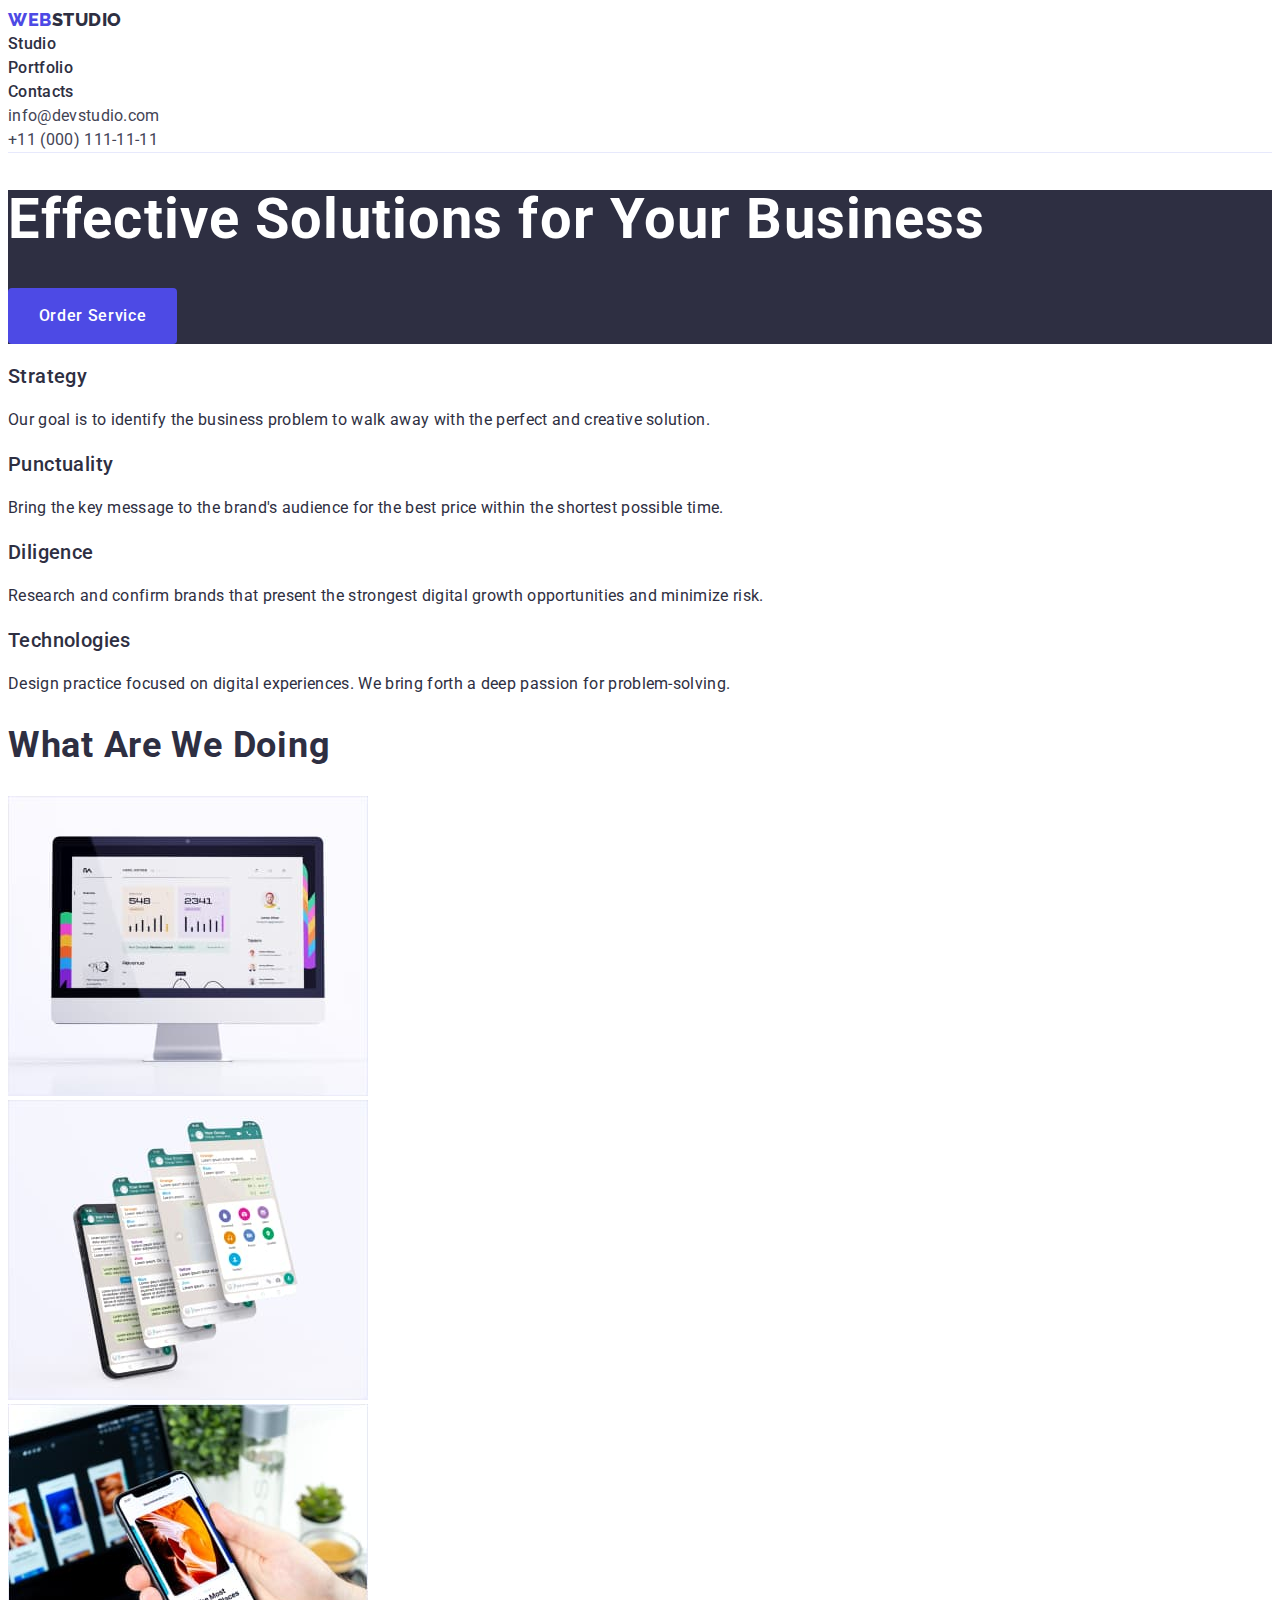
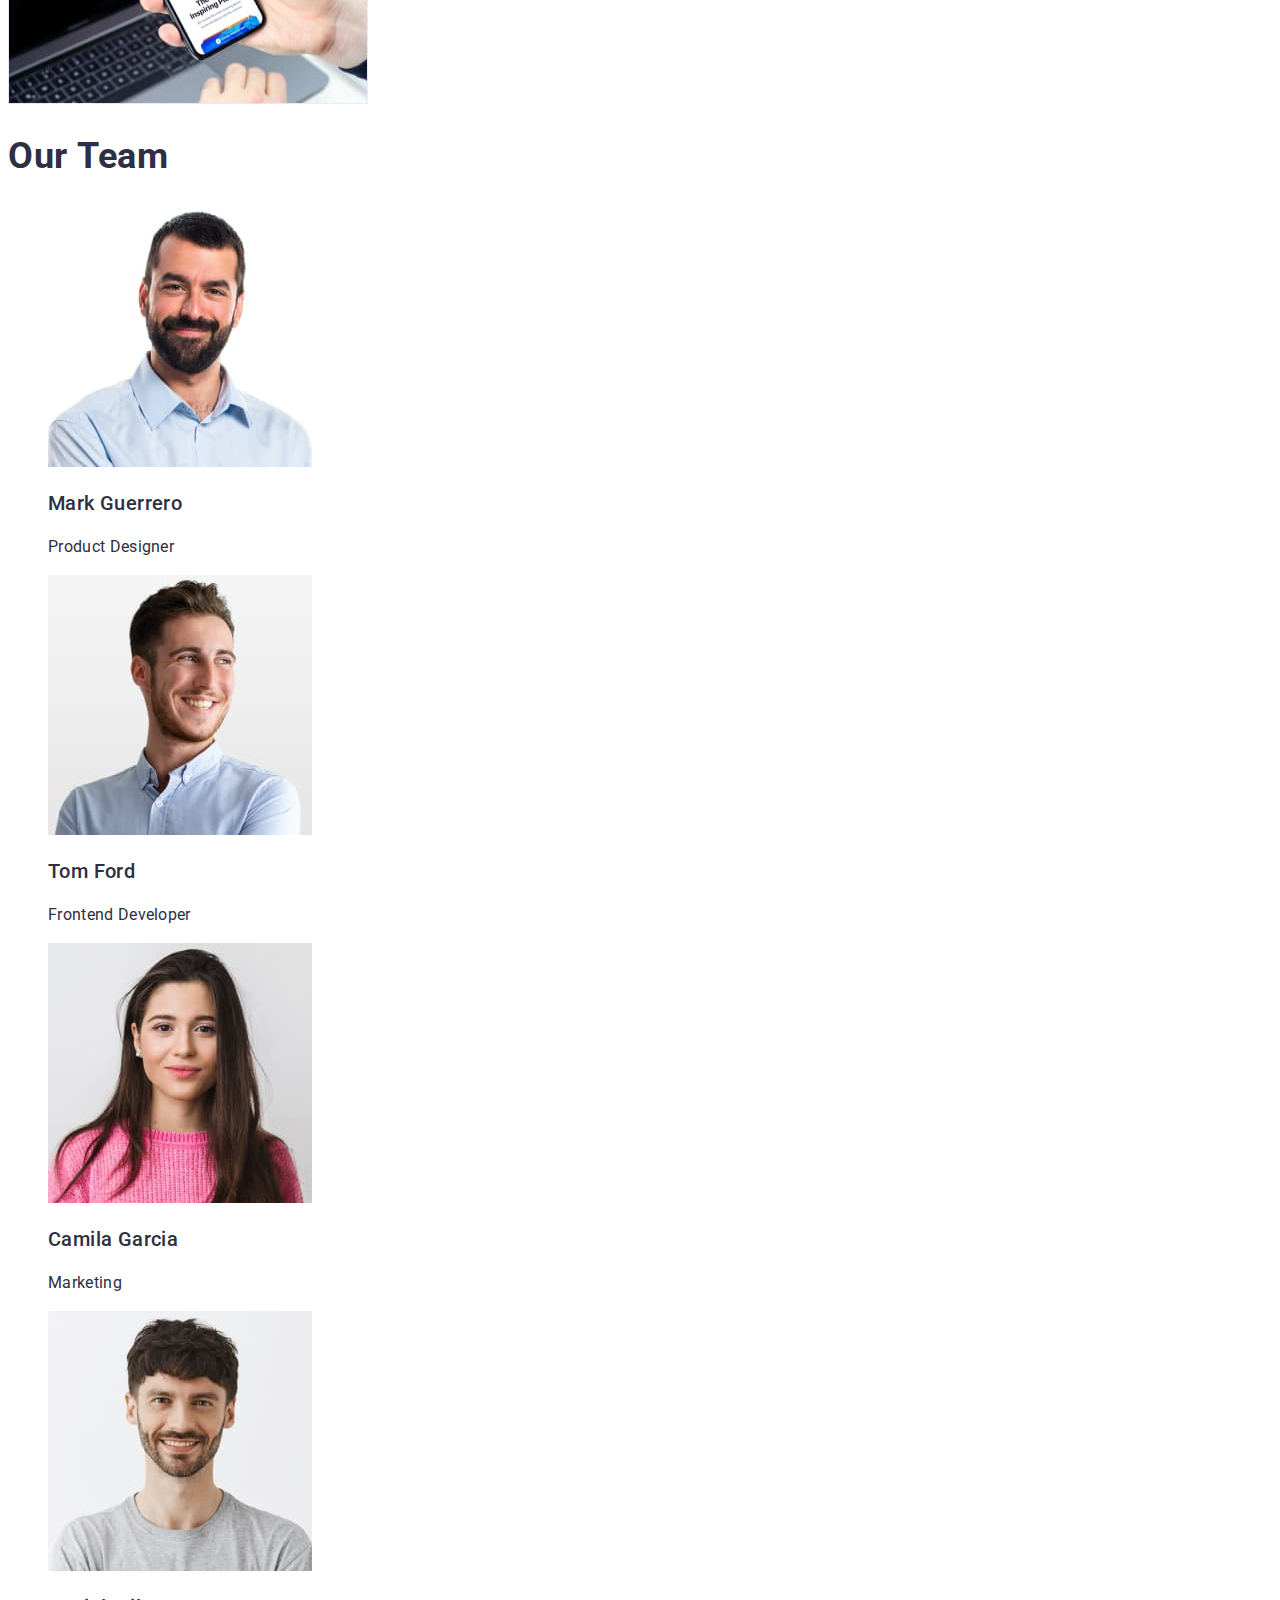
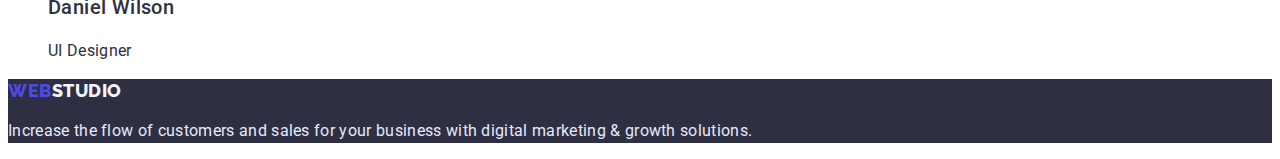
==== index.html @ 265f542d "Initial commit" ====
<!DOCTYPE html>
<html lang="en">
  <head>
    <meta charset="UTF-8" />
    <meta http-equiv="X-UA-Compatible" content="IE=edge" />
    <meta name="viewport" content="width=device-width, initial-scale=1.0" />
    <title>WebStudio</title>
    <link rel="preconnect" href="https://fonts.googleapis.com" />
    <link rel="preconnect" href="https://fonts.gstatic.com" crossorigin />
    <link
      href="https://fonts.googleapis.com/css2?family=Raleway:wght@800&family=Roboto:wght@400;500;700&display=swap"
      rel="stylesheet"
    />
    <link rel="stylesheet" href="./css/styles.css" />
  </head>

  <body>
    <!-- Header -->
    <header class="header">
      <div class="container">
        <nav>
          <a href="./index.html" class="logo-web link"
            >WEB<span class="head-studio">STUDIO</span>
          </a>

          <ul class="site-nav list">
            <li><a href="./index.html" class="anchors link">Studio</a></li>
            <li>
              <a href="./portfolio.html" class="anchors link">Portfolio</a>
            </li>
            <li>
              <a href="" class="anchors link">Contacts</a>
            </li>
          </ul>
        </nav>

        <ul class="head-content list">
          <li>
            <a href="mailto:info@devstudio.com" class="relations link"
              >info@devstudio.com</a
            >
          </li>
          <li>
            <a href="tel:+110001111111" class="relations link"
              >+11 (000) 111-11-11</a
            >
          </li>
        </ul>
      </div>
    </header>
    <!--Header -->

    <!-- Main content -->
    <main>
      <!-- Hero-->
      <section class="hero">
        <h1 class="hero-title container">
          Effective Solutions for Your Business
        </h1>
        <button type="button" class="btn btn-hero">Order Service</button>
      </section>
      <!-- Hero -->

      <!-- Section1- Studio / Description of studio -->
      <section class="section container">
        <h2 class="visually-hidden">Description of studio</h2>
        <ul class="list">
          <li class="list">
            <h3 class="desc-title">Strategy</h3>
            <p class="desc-text">
              Our goal is to identify the business problem to walk away with the
              perfect and creative solution.
            </p>
          </li>
          <li class="list">
            <h3 class="desc-title">Punctuality</h3>
            <p class="desc-text">
              Bring the key message to the brand's audience for the best price
              within the shortest possible time.
            </p>
          </li>
          <li class="list">
            <h3 class="desc-title">Diligence</h3>
            <p class="desc-text">
              Research and confirm brands that present the strongest digital
              growth opportunities and minimize risk.
            </p>
          </li>
          <li class="list">
            <h3 class="desc-title">Technologies</h3>
            <p class="desc-text">
              Design practice focused on digital experiences. We bring forth a
              deep passion for problem-solving.
            </p>
          </li>
        </ul>
      </section>
      <!-- Studio / Description of studio -->

      <!-- Section2- Portfolio / Description of the works of the studio -->
      <section class="section container">
        <h2 class="section-title">What Are We Doing</h2>
        <ul class="list">
          <li class="list">
            <img
              src="./images/img1.jpg"
              alt="A monitor that shows a site made by the studio."
              width="360"
            />
          </li>
          <li class="list">
            <img
              src="./images/img2.jpg"
              alt="The phone on which the application made by the studio is shown."
              width="360"
            />
          </li>
          <li class="list">
            <img
              src="./images/img3.jpg"
              alt="adaptive site layout"
              width="360"
            />
          </li>
        </ul>
      </section>
      <!-- Portfolio / Description of the works of the studio -->

      <!-- Section3- Contacts / Main team of studio -->
      <section class="section-team">
        <div class="container">
          <h2 class="section-title team">Our Team</h2>
          <ul>
            <li class="list team">
              <img src="./images/img4.jpg" alt="Product Designer" width="264" />
              <h3 class="team-title">Mark Guerrero</h3>
              <p class="team-text">Product Designer</p>
            </li>
            <li class="list team">
              <img
                src="./images/img5.jpg"
                alt="Frontend Developer"
                width="264"
              />
              <h3 class="team-title">Tom Ford</h3>
              <p class="team-text">Frontend Developer</p>
            </li>
            <li class="list team">
              <img src="./images/img6.jpg" alt="Marketing" width="264" />
              <h3 class="team-title">Camila Garcia</h3>
              <p class="team-text">Marketing</p>
            </li>
            <li class="list team">
              <img src="./images/img7.jpg" alt="UI Designer" width="264" />
              <h3 class="team-title">Daniel Wilson</h3>
              <p class="team-text">UI Designer</p>
            </li>
          </ul>
        </div>
      </section>
    </main>
    <!-- Contacts / Main team of studio -->
    <!-- Maim Content -->
    <!-- Footer -->
    <footer class="footer">
      <div class="container">
        <a href="./index.html" class="logo-web link"
          >WEB<span class="footer-studio">STUDIO</span></a
        >
        <p class="footer-text">
          Increase the flow of customers and sales for your business with
          digital marketing & growth solutions.
        </p>
      </div>
    </footer>
  </body>
</html>
---- css/styles.css ----
:root {
  --primary-brand-color: #4d4ae5;
  --secondary-brand-color: #404bbf;
  --dark-color: #2e2f42;
  --success-color: #31d0aa;
  --text-color: #434455;
  --subtle-text: #8e8f99;
  --white-color: #fff;
  --accent-color: #e7e9fc;
  --light-color: #f4f4fd;
}
/* Body */
body {
  color: var(--primary-brand-color);
  font-family: "Roboto", sans-serif;
  font-size: 16px;
  background-color: #ffffff;
}

.list,
.prt-list {
  list-style: none;
  margin: 0;
  padding: 0;
}

.link,
.prt-link {
  text-decoration: none;
}
/* Body */

/* HEADER */

.header {
  background-color: var(--white-color);
  border-bottom: 1px solid var(--accent-color);
}

/*.container {
  margin-left: auto;
  margin-right: auto;
  width: 1158px;
  text-align: center;
}*/
.head-studio,
.site-nav .link {
  color: var(--dark-color);
}
.logo-web,
.head-studio {
  font-family: "Raleway", sans-serif;
  font-weight: 800;
  font-size: 18px;
  line-height: 1.33;
  letter-spacing: 0.03em;
}

.logo-web {
  color: var(--primary-brand-color);
}

.anchors {
  font-weight: 500;
  font-size: 16px;
  color: var(--dark-color);
  line-height: 1.5;
  letter-spacing: 0.02em;
}

.relations {
  font-weight: 400;
  font-size: 16px;
  color: var(--text-color);
  line-height: 1.5;
  letter-spacing: 0.02em;
}

.anchors:hover,
.anchors:focus {
  color: var(--primary-brand-color);
}

.relations:hover,
.relations:focus {
  color: var(--primary-brand-color);
}
/* HEADER */

/* index.hmtl */
/* HERO */

.hero {
  background-color: var(--dark-color);
  /* padding-top: 188px;
  padding-bottom: 188px;
  margin-bottom: 120px;
  text-align: center;*/
}

.hero-title {
  color: var(--white-color);
  font-weight: 700;
  font-size: 56px;
  line-height: 1.07;
  letter-spacing: 0.02em;
}

.btn {
  cursor: pointer;
  border: none;
}

.btn-hero {
  border-radius: 4px;
  min-width: 169px;
  min-height: 56px;
  background-color: var(--primary-brand-color);
  color: var(--white-color);
  font-family: "Roboto", sans-serif;
  font-weight: 500;
  font-size: 16px;
  line-height: 1.5;
  letter-spacing: 0.04em;
}

.btn-hero:hover,
.btn-hero:focus {
  background-color: var(--secondary-brand-color);
  color: var(--white-color);
  font-family: "Roboto", sans-serif;
  font-weight: 500;
  font-size: 16px;
  line-height: 1.5;
  letter-spacing: 0.04em;
}
/* HERO */

/* MAIN CONTENT*/
.visually-hidden {
  position: absolute;
  white-space: nowrap;
  width: 1px;
  height: 1px;
  overflow: hidden;
  border: 0;
  padding: 0;
  clip: rect(0 0 0 0);
  clip-path: inset(50%);
  margin: -1px;
}

.section-title {
  color: var(--dark-color);
  font-weight: 700;
  font-size: 36px;
  line-height: 1.11;
  letter-spacing: 0.02em;
}
/* Section3 Contacts / Main team of studio */

.list.team {
  background-color: var(--white-color);
}

.desc-title,
.team-title {
  color: var(--dark-color);
  font-weight: 500;
  font-size: 20px;
  line-height: 1.2;
  letter-spacing: 0.02em;
  /*padding-bottom: 8px;*/
}

.desc-text,
.team-text {
  color: var(--dark-color);
  font-size: 16px;
  line-height: 1.5;
  letter-spacing: 0.02em;
}

/*.section-team {
  background-color: var(--light-color);*/
/*padding-bottom: 120px;}*/

/* Section3 Contacts / Main team of studio */

/* MAIN CONTENT*/

/* portfolio.css */
/* MAIN CONTENT */

.section-title.prt {
  padding: 0;
  margin: 0;
  margin-top: 96px;
}

.btn-filters {
  background-color: var(--light-color);
  color: var(--primary-brand-color);
  font-family: "Roboto", sans-serif;
  font-weight: 500;
  font-size: 16px;
  line-height: 1.5;
  letter-spacing: 0.04em;

  border-radius: 4px;
  min-height: 48px;
  /*padding: 12px 24px;*/
}

.btn-filters:hover,
.btn-filters:focus {
  background-color: var(--primary-brand-color);
  color: var(--white-color);
}
.prt-title {
  color: var(--dark-color);
  font-weight: 500;
  font-size: 20px;
  line-height: 1.2;
  letter-spacing: 0.02em;
}

.prt-text {
  color: var(--text-color);
  font-weight: 400;
  font-size: 16px;
  line-height: 1.5;
  letter-spacing: 0.02em;

  /*padding-bottom: 32px;*/
}
/* portfolio.css */
/* MAIN CONTENT*/

/* FOOTER */

.footer {
  background-color: var(--dark-color);
}

.footer-studio {
  color: var(--light-color);
  font-family: "Raleway", sans-serif;
  font-weight: 800;
  font-size: 18px;
  line-height: 1.16;
  letter-spacing: 0.03em;
}

.footer-text {
  color: var(--accent-color);
  font-size: 16px;
  line-height: 1.5;
  letter-spacing: 0.02em;
}
/* FOOTER */
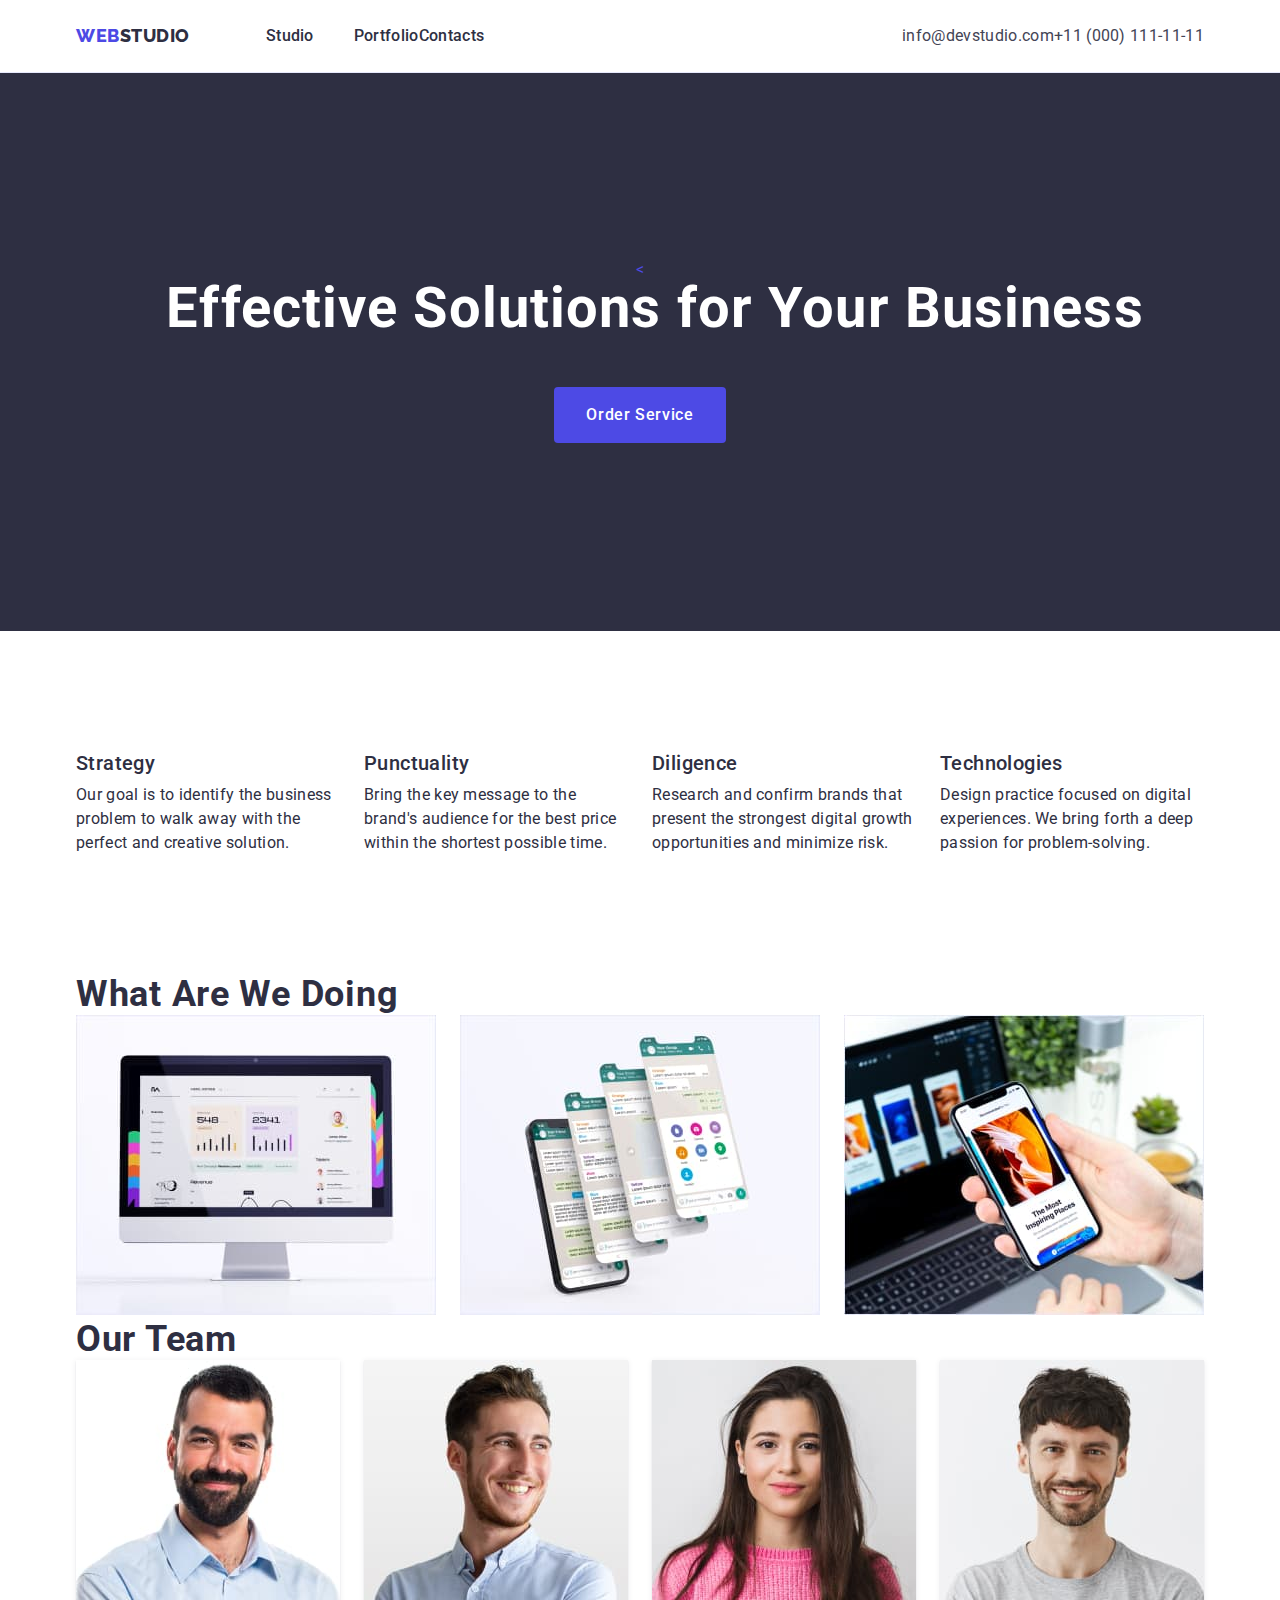
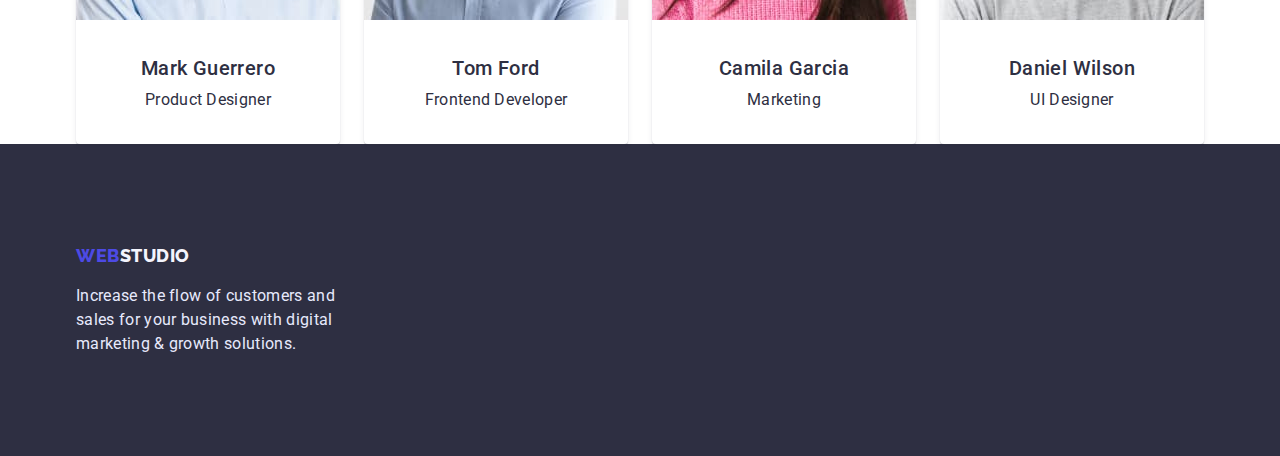
==== commit 9cf8af2b: "update" ====
--- a/index.html
+++ b/index.html
@@ -11,20 +11,25 @@
       href="https://fonts.googleapis.com/css2?family=Raleway:wght@800&family=Roboto:wght@400;500;700&display=swap"
       rel="stylesheet"
     />
+    <link
+      rel="stylesheet"
+      href="https://cdnjs.cloudflare.com/ajax/libs/modern-normalize/1.1.0/modern-normalize.min.css"
+    />
     <link rel="stylesheet" href="./css/styles.css" />
   </head>
 
   <body>
     <!-- Header -->
     <header class="header">
-      <div class="container">
-        <nav>
+      <div class="container main-nav">
+        <nav class="link-nav">
           <a href="./index.html" class="logo-web link"
             >WEB<span class="head-studio">STUDIO</span>
           </a>
-
           <ul class="site-nav list">
-            <li><a href="./index.html" class="anchors link">Studio</a></li>
+            <li class="item">
+              <a href="./index.html" class="anchors link">Studio</a>
+            </li>
             <li>
               <a href="./portfolio.html" class="anchors link">Portfolio</a>
             </li>
@@ -33,14 +38,13 @@
             </li>
           </ul>
         </nav>
-
         <ul class="head-content list">
           <li>
             <a href="mailto:info@devstudio.com" class="relations link"
               >info@devstudio.com</a
             >
           </li>
-          <li>
+          <li class="item">
             <a href="tel:+110001111111" class="relations link"
               >+11 (000) 111-11-11</a
             >
@@ -54,75 +58,82 @@
     <main>
       <!-- Hero-->
       <section class="hero">
-        <h1 class="hero-title container">
-          Effective Solutions for Your Business
-        </h1>
-        <button type="button" class="btn btn-hero">Order Service</button>
+        <div class="container">
+          <
+          <h1 class="hero-title container">
+            Effective Solutions for Your Business
+          </h1>
+          <button type="button" class="btn btn-hero">Order Service</button>
+        </div>
       </section>
       <!-- Hero -->
 
       <!-- Section1- Studio / Description of studio -->
-      <section class="section container">
-        <h2 class="visually-hidden">Description of studio</h2>
-        <ul class="list">
-          <li class="list">
-            <h3 class="desc-title">Strategy</h3>
-            <p class="desc-text">
-              Our goal is to identify the business problem to walk away with the
-              perfect and creative solution.
-            </p>
-          </li>
-          <li class="list">
-            <h3 class="desc-title">Punctuality</h3>
-            <p class="desc-text">
-              Bring the key message to the brand's audience for the best price
-              within the shortest possible time.
-            </p>
-          </li>
-          <li class="list">
-            <h3 class="desc-title">Diligence</h3>
-            <p class="desc-text">
-              Research and confirm brands that present the strongest digital
-              growth opportunities and minimize risk.
-            </p>
-          </li>
-          <li class="list">
-            <h3 class="desc-title">Technologies</h3>
-            <p class="desc-text">
-              Design practice focused on digital experiences. We bring forth a
-              deep passion for problem-solving.
-            </p>
-          </li>
-        </ul>
+      <section class="section main-desc">
+        <div class="container">
+          <h2 class="visually-hidden">Description of studio</h2>
+          <ul class="list desc">
+            <li class="list item">
+              <h3 class="desc-title">Strategy</h3>
+              <p class="desc-text">
+                Our goal is to identify the business problem to walk away with
+                the perfect and creative solution.
+              </p>
+            </li>
+            <li class="list item">
+              <h3 class="desc-title">Punctuality</h3>
+              <p class="desc-text">
+                Bring the key message to the brand's audience for the best price
+                within the shortest possible time.
+              </p>
+            </li>
+            <li class="list item">
+              <h3 class="desc-title">Diligence</h3>
+              <p class="desc-text">
+                Research and confirm brands that present the strongest digital
+                growth opportunities and minimize risk.
+              </p>
+            </li>
+            <li class="list item">
+              <h3 class="desc-title">Technologies</h3>
+              <p class="desc-text">
+                Design practice focused on digital experiences. We bring forth a
+                deep passion for problem-solving.
+              </p>
+            </li>
+          </ul>
+        </div>
       </section>
       <!-- Studio / Description of studio -->
 
       <!-- Section2- Portfolio / Description of the works of the studio -->
-      <section class="section container">
-        <h2 class="section-title">What Are We Doing</h2>
-        <ul class="list">
-          <li class="list">
-            <img
-              src="./images/img1.jpg"
-              alt="A monitor that shows a site made by the studio."
-              width="360"
-            />
-          </li>
-          <li class="list">
-            <img
-              src="./images/img2.jpg"
-              alt="The phone on which the application made by the studio is shown."
-              width="360"
-            />
-          </li>
-          <li class="list">
-            <img
-              src="./images/img3.jpg"
-              alt="adaptive site layout"
-              width="360"
-            />
-          </li>
-        </ul>
+      <section class="section main prt">
+        <div class="container">
+          <h2 class="section-title">What Are We Doing</h2>
+          <ul class="list prt">
+            <li class="list item">
+              <img
+                src="./images/img1.jpg"
+                alt="A monitor that shows a site made by the studio."
+                width="360"
+              />
+            </li>
+            <li class="list item">
+              <img
+                src="./images/img2.jpg"
+                alt="The phone on which the application made by the studio is shown."
+                width="360"
+              />
+            </li>
+            <li class="list item">
+              <img
+                src="./images/img3.jpg"
+                alt="adaptive site layout"
+                width="360"
+              />
+            </li>
+          </ul>
+        </div>
       </section>
       <!-- Portfolio / Description of the works of the studio -->
 
@@ -130,11 +141,13 @@
       <section class="section-team">
         <div class="container">
           <h2 class="section-title team">Our Team</h2>
-          <ul>
+          <ul class="main-cont">
             <li class="list team">
               <img src="./images/img4.jpg" alt="Product Designer" width="264" />
-              <h3 class="team-title">Mark Guerrero</h3>
-              <p class="team-text">Product Designer</p>
+              <div class="cont-text">
+                <h3 class="team-title">Mark Guerrero</h3>
+                <p class="team-text">Product Designer</p>
+              </div>
             </li>
             <li class="list team">
               <img
@@ -142,18 +155,24 @@
                 alt="Frontend Developer"
                 width="264"
               />
-              <h3 class="team-title">Tom Ford</h3>
-              <p class="team-text">Frontend Developer</p>
+              <div class="cont-text">
+                <h3 class="team-title">Tom Ford</h3>
+                <p class="team-text">Frontend Developer</p>
+              </div>
             </li>
             <li class="list team">
               <img src="./images/img6.jpg" alt="Marketing" width="264" />
-              <h3 class="team-title">Camila Garcia</h3>
-              <p class="team-text">Marketing</p>
+              <div class="cont-text">
+                <h3 class="team-title">Camila Garcia</h3>
+                <p class="team-text">Marketing</p>
+              </div>
             </li>
             <li class="list team">
               <img src="./images/img7.jpg" alt="UI Designer" width="264" />
-              <h3 class="team-title">Daniel Wilson</h3>
-              <p class="team-text">UI Designer</p>
+              <div class="cont-text">
+                <h3 class="team-title">Daniel Wilson</h3>
+                <p class="team-text">UI Designer</p>
+              </div>
             </li>
           </ul>
         </div>
@@ -164,9 +183,11 @@
     <!-- Footer -->
     <footer class="footer">
       <div class="container">
-        <a href="./index.html" class="logo-web link"
-          >WEB<span class="footer-studio">STUDIO</span></a
-        >
+        <p class="foot-logo">
+          <a href="./index.html" class="logo-web link"
+            >WEB<span class="footer-studio">STUDIO</span></a
+          >
+        </p>
         <p class="footer-text">
           Increase the flow of customers and sales for your business with
           digital marketing & growth solutions.
--- a/css/styles.css
+++ b/css/styles.css
@@ -1,3 +1,15 @@
+*,
+*::before,
+*::after {
+  box-sizing: border-box;
+  padding: 0;
+  margin: 0;
+}
+
+.display-block {
+  display: block;
+}
+
 :root {
   --primary-brand-color: #4d4ae5;
   --secondary-brand-color: #404bbf;
@@ -35,14 +47,17 @@
 .header {
   background-color: var(--white-color);
   border-bottom: 1px solid var(--accent-color);
-}
-
-/*.container {
+  padding-top: 24px;
+  padding-bottom: 24px;
+}
+
+.container {
   margin-left: auto;
   margin-right: auto;
   width: 1158px;
-  text-align: center;
-}*/
+  padding: 0px 15px;
+}
+
 .head-studio,
 .site-nav .link {
   color: var(--dark-color);
@@ -59,19 +74,28 @@
 .logo-web {
   color: var(--primary-brand-color);
 }
+.main-nav,
+.link-nav,
+.site-nav,
+.head-content {
+  display: flex;
+  align-items: center;
+  justify-content: space-between;
+}
+
+.logo-web {
+  margin-right: 76px;
+}
+
+.site-nav .item:not(:last-child),
+.head-content .item:not(:last-child) {
+  margin-right: 40px;
+}
 
 .anchors {
   font-weight: 500;
   font-size: 16px;
   color: var(--dark-color);
-  line-height: 1.5;
-  letter-spacing: 0.02em;
-}
-
-.relations {
-  font-weight: 400;
-  font-size: 16px;
-  color: var(--text-color);
   line-height: 1.5;
   letter-spacing: 0.02em;
 }
@@ -81,10 +105,22 @@
   color: var(--primary-brand-color);
 }
 
+.head-content .link {
+  color: var(--text-color);
+}
+.relations {
+  font-weight: 400;
+  font-size: 16px;
+  color: var(--text-color);
+  line-height: 1.5;
+  letter-spacing: 0.02em;
+}
+
 .relations:hover,
 .relations:focus {
   color: var(--primary-brand-color);
 }
+
 /* HEADER */
 
 /* index.hmtl */
@@ -92,10 +128,9 @@
 
 .hero {
   background-color: var(--dark-color);
-  /* padding-top: 188px;
+  padding-top: 188px;
   padding-bottom: 188px;
-  margin-bottom: 120px;
-  text-align: center;*/
+  text-align: center;
 }
 
 .hero-title {
@@ -104,6 +139,8 @@
   font-size: 56px;
   line-height: 1.07;
   letter-spacing: 0.02em;
+  text-align: center;
+  margin-bottom: 48px;
 }
 
 .btn {
@@ -112,16 +149,16 @@
 }
 
 .btn-hero {
-  border-radius: 4px;
-  min-width: 169px;
-  min-height: 56px;
   background-color: var(--primary-brand-color);
   color: var(--white-color);
-  font-family: "Roboto", sans-serif;
+  font-family: "Roboto", sdns-serif;
   font-weight: 500;
   font-size: 16px;
   line-height: 1.5;
   letter-spacing: 0.04em;
+
+  border-radius: 4px;
+  padding: 16px 32px;
 }
 
 .btn-hero:hover,
@@ -157,10 +194,95 @@
   line-height: 1.11;
   letter-spacing: 0.02em;
 }
+/* Studio / Description of studio */
+
+.main-desc {
+  padding-top: 120px;
+  padding-bottom: 120px;
+}
+
+.hide-text {
+  display: none;
+}
+
+.main-desc,
+.list.desc {
+  display: flex;
+}
+
+.list.desc {
+  flex-direction: row;
+  gap: 24px;
+}
+
+.desc-title,
+.team-title {
+  color: var(--dark-color);
+  font-weight: 500;
+  font-size: 20px;
+  line-height: 1.2;
+  letter-spacing: 0.02em;
+  margin-bottom: 8px;
+  text-align: left;
+}
+
+.desc-text,
+.team-text {
+  color: var(--dark-color);
+  font-weight: 400;
+  font-size: 16px;
+  line-height: 1.5;
+  letter-spacing: 0.02em;
+  text-align: left;
+}
+
+.main-desc .list.item {
+  min-width: 264px;
+}
+
+/* Portfolio / Description of the works of the studio */
+
+.main-prt {
+  padding-bottom: 120px;
+}
+
+.main-prt .section-title {
+  text-align: center;
+  margin-bottom: 72px;
+}
+
+.list.prt {
+  display: flex;
+  justify-content: center;
+  gap: 24px;
+}
 /* Section3 Contacts / Main team of studio */
+.main-team {
+  background-color: var(--light-color);
+  padding-bottom: 120px;
+  padding-top: 120px;
+}
+
+.main-team .section-title {
+  margin-bottom: 72px;
+  text-align: center;
+}
+
+.main-cont {
+  display: flex;
+  gap: 24px;
+  justify-content: center;
+}
 
 .list.team {
   background-color: var(--white-color);
+  box-shadow: 0px 1px 6px rgba(46, 47, 66, 0.08),
+    0px 1px 1px rgba(46, 47, 66, 0.16), 0px 2px 1px rgba(46, 47, 66, 0.08);
+  border-radius: 0px 0px 4px 4px;
+}
+
+.cont-text {
+  padding: 32px 16px;
 }
 
 .desc-title,
@@ -179,6 +301,10 @@
   font-size: 16px;
   line-height: 1.5;
   letter-spacing: 0.02em;
+}
+.team-title,
+.team-text {
+  text-align: center;
 }
 
 /*.section-team {
@@ -198,6 +324,21 @@
   margin-top: 96px;
 }
 
+.prt-section {
+  padding-top: 96px;
+  padding-bottom: 120px;
+}
+
+.section-title.prt-title {
+  display: none;
+}
+
+.btn-prt.list {
+  display: flex;
+  justify-content: center;
+  gap: 24px;
+}
+
 .btn-filters {
   background-color: var(--light-color);
   color: var(--primary-brand-color);
@@ -209,7 +350,7 @@
 
   border-radius: 4px;
   min-height: 48px;
-  /*padding: 12px 24px;*/
+  padding: 12px 24px;
 }
 
 .btn-filters:hover,
@@ -217,12 +358,38 @@
   background-color: var(--primary-brand-color);
   color: var(--white-color);
 }
+
+.btn-prt {
+  padding: 0;
+  margin: 0;
+  margin-bottom: 72px;
+}
+
+.main-filter {
+  display: flex;
+  flex-wrap: wrap;
+  justify-content: center;
+  column-gap: 24px;
+  row-gap: 48px;
+}
+
+.filter {
+  width: 360px;
+}
+
+.prt-block {
+  padding: 32px 0 32px 16px;
+  border: 1px solid #e7e9fc;
+  border-top: none;
+}
+
 .prt-title {
   color: var(--dark-color);
   font-weight: 500;
   font-size: 20px;
   line-height: 1.2;
   letter-spacing: 0.02em;
+  margin-bottom: 8px;
 }
 
 .prt-text {
@@ -241,6 +408,13 @@
 
 .footer {
   background-color: var(--dark-color);
+  padding-top: 100px;
+  padding-bottom: 100px;
+}
+
+.foot-logo {
+  text-align: left;
+  margin-bottom: 16px;
 }
 
 .footer-studio {
@@ -254,8 +428,12 @@
 
 .footer-text {
   color: var(--accent-color);
-  font-size: 16px;
-  line-height: 1.5;
-  letter-spacing: 0.02em;
+  font-weight: 400;
+  font-size: 16px;
+  line-height: 1.5;
+  letter-spacing: 0.02em;
+  text-align: left;
+  width: 264px;
+  margin-bottom: 0;
 }
 /* FOOTER */
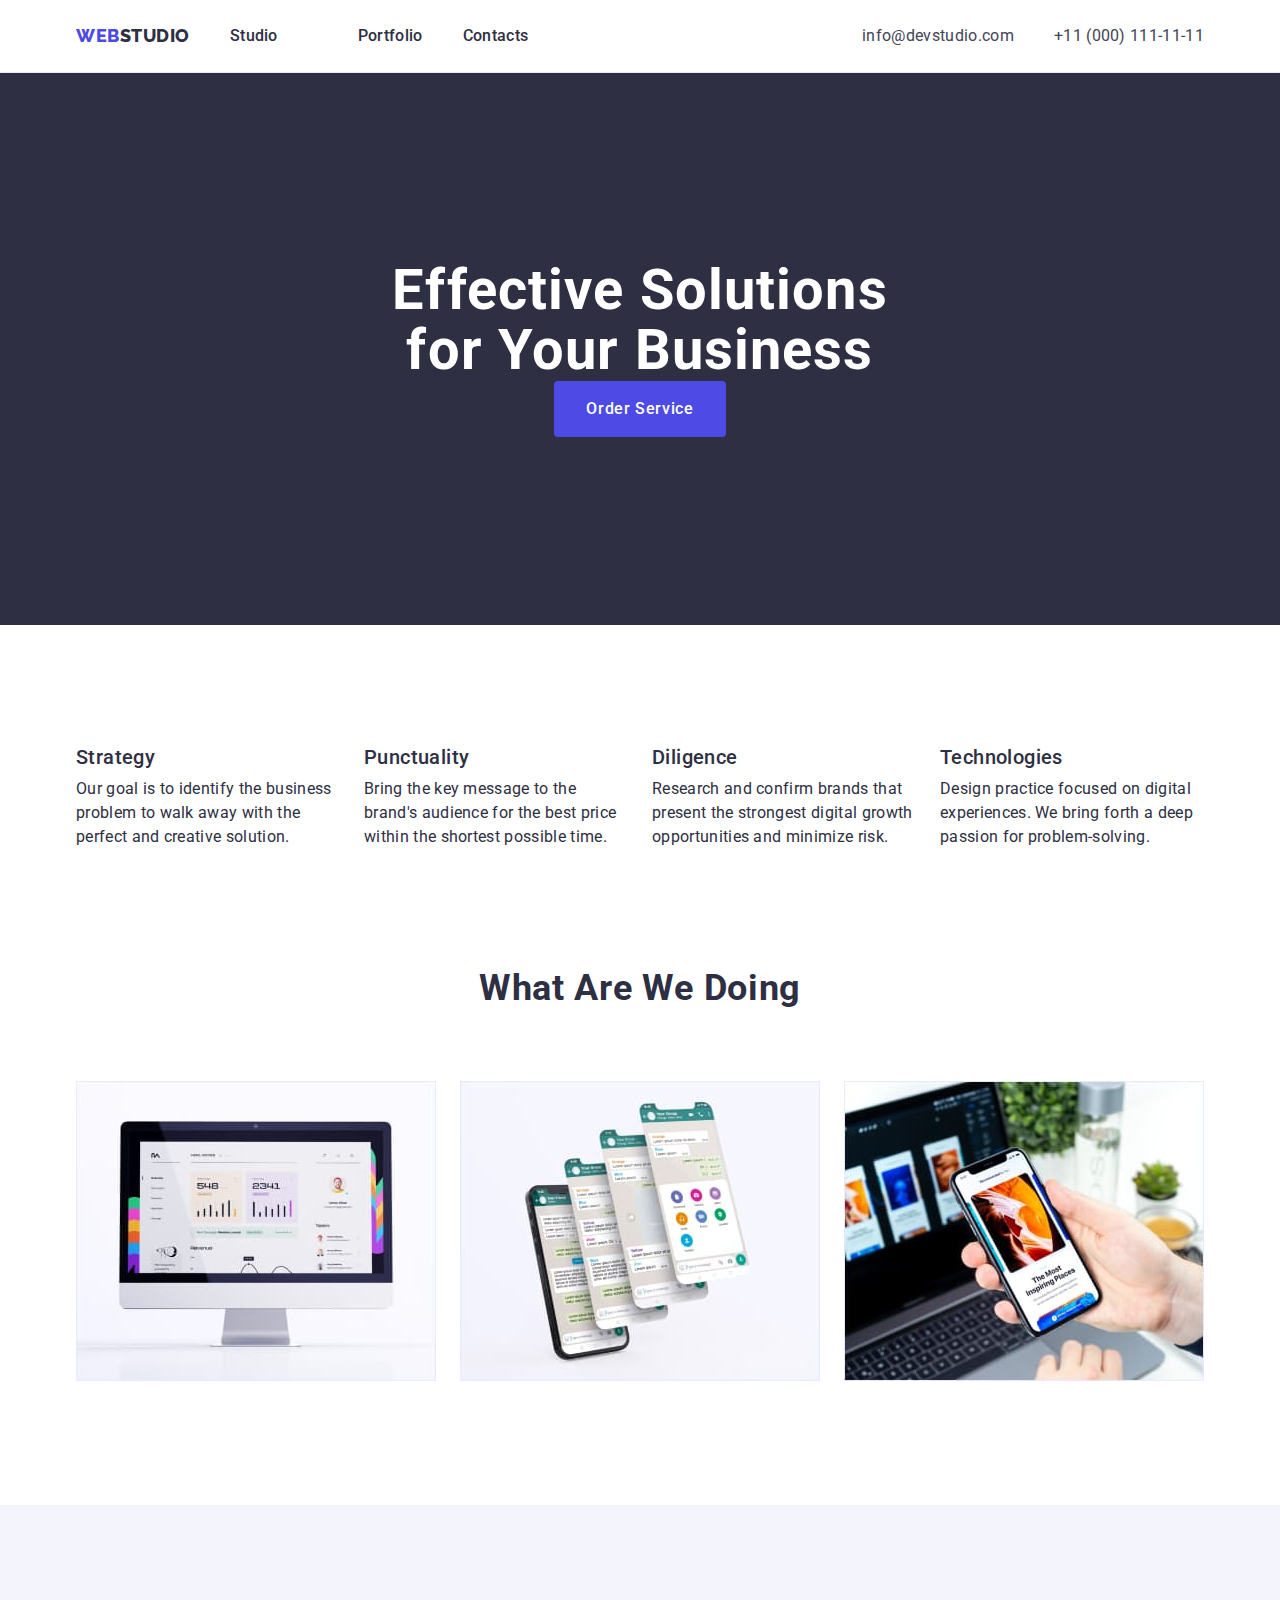
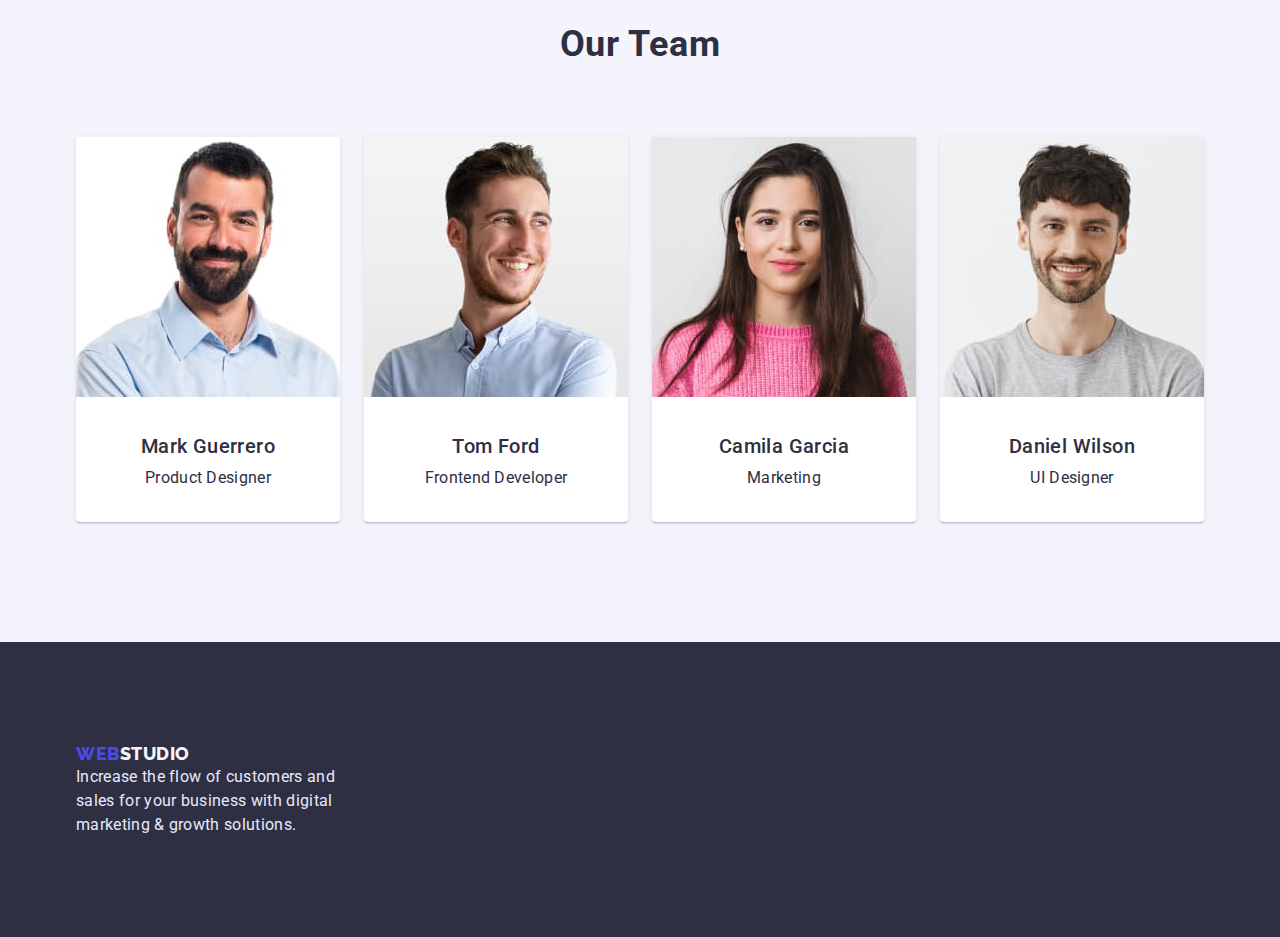
==== commit c60c3278: "правки" ====
--- a/index.html
+++ b/index.html
@@ -30,9 +30,11 @@
             <li class="item">
               <a href="./index.html" class="anchors link">Studio</a>
             </li>
+
             <li>
               <a href="./portfolio.html" class="anchors link">Portfolio</a>
             </li>
+
             <li>
               <a href="" class="anchors link">Contacts</a>
             </li>
@@ -44,6 +46,7 @@
               >info@devstudio.com</a
             >
           </li>
+
           <li class="item">
             <a href="tel:+110001111111" class="relations link"
               >+11 (000) 111-11-11</a
@@ -59,10 +62,7 @@
       <!-- Hero-->
       <section class="hero">
         <div class="container">
-          <
-          <h1 class="hero-title container">
-            Effective Solutions for Your Business
-          </h1>
+          <h1 class="hero-title">Effective Solutions for Your Business</h1>
           <button type="button" class="btn btn-hero">Order Service</button>
         </div>
       </section>
@@ -107,7 +107,7 @@
       <!-- Studio / Description of studio -->
 
       <!-- Section2- Portfolio / Description of the works of the studio -->
-      <section class="section main prt">
+      <section class="section-main prt">
         <div class="container">
           <h2 class="section-title">What Are We Doing</h2>
           <ul class="list prt">
--- a/css/styles.css
+++ b/css/styles.css
@@ -73,6 +73,7 @@
 
 .logo-web {
   color: var(--primary-brand-color);
+  display: inline-block;
 }
 .main-nav,
 .link-nav,
@@ -81,11 +82,12 @@
   display: flex;
   align-items: center;
   justify-content: space-between;
-}
-
-.logo-web {
+  gap: 40px;
+}
+
+/*.logo-web {
   margin-right: 76px;
-}
+}*/
 
 .site-nav .item:not(:last-child),
 .head-content .item:not(:last-child) {
@@ -136,16 +138,19 @@
 .hero-title {
   color: var(--white-color);
   font-weight: 700;
+  width: 496px;
   font-size: 56px;
   line-height: 1.07;
   letter-spacing: 0.02em;
   text-align: center;
   margin-bottom: 48px;
+  margin: auto;
 }
 
 .btn {
   cursor: pointer;
   border: none;
+  border-color: transparent;
 }
 
 .btn-hero {
@@ -186,15 +191,25 @@
   clip-path: inset(50%);
   margin: -1px;
 }
-
+.section-main {
+  padding-bottom: 120px;
+}
 .section-title {
   color: var(--dark-color);
   font-weight: 700;
   font-size: 36px;
   line-height: 1.11;
   letter-spacing: 0.02em;
+  text-align: center;
+  padding-bottom: 72px;
+  padding-top: ;
 }
 /* Studio / Description of studio */
+.img {
+  display: block;
+  max-width: 100%;
+  height: auto;
+}
 
 .main-desc {
   padding-top: 120px;
@@ -205,13 +220,11 @@
   display: none;
 }
 
-.main-desc,
+.desc {
+  display: flex;
+}
+
 .list.desc {
-  display: flex;
-}
-
-.list.desc {
-  flex-direction: row;
   gap: 24px;
 }
 
@@ -257,10 +270,17 @@
   gap: 24px;
 }
 /* Section3 Contacts / Main team of studio */
+.section-team {
+  padding-bottom: 120px;
+  padding-top: 120px;
+  background-color: #f4f4fd;
+}
 .main-team {
   background-color: var(--light-color);
   padding-bottom: 120px;
   padding-top: 120px;
+  margin: 0;
+  padding: 0;
 }
 
 .main-team .section-title {
@@ -322,11 +342,11 @@
   padding: 0;
   margin: 0;
   margin-top: 96px;
+  padding-bottom: 120px;
 }
 
 .prt-section {
   padding-top: 96px;
-  padding-bottom: 120px;
 }
 
 .section-title.prt-title {
@@ -337,6 +357,7 @@
   display: flex;
   justify-content: center;
   gap: 24px;
+  padding-top: 96px;
 }
 
 .btn-filters {
@@ -371,6 +392,7 @@
   justify-content: center;
   column-gap: 24px;
   row-gap: 48px;
+  padding-bottom: 120px;
 }
 
 .filter {
@@ -412,10 +434,10 @@
   padding-bottom: 100px;
 }
 
-.foot-logo {
+/*.foot-logo {
   text-align: left;
   margin-bottom: 16px;
-}
+}*/
 
 .footer-studio {
   color: var(--light-color);
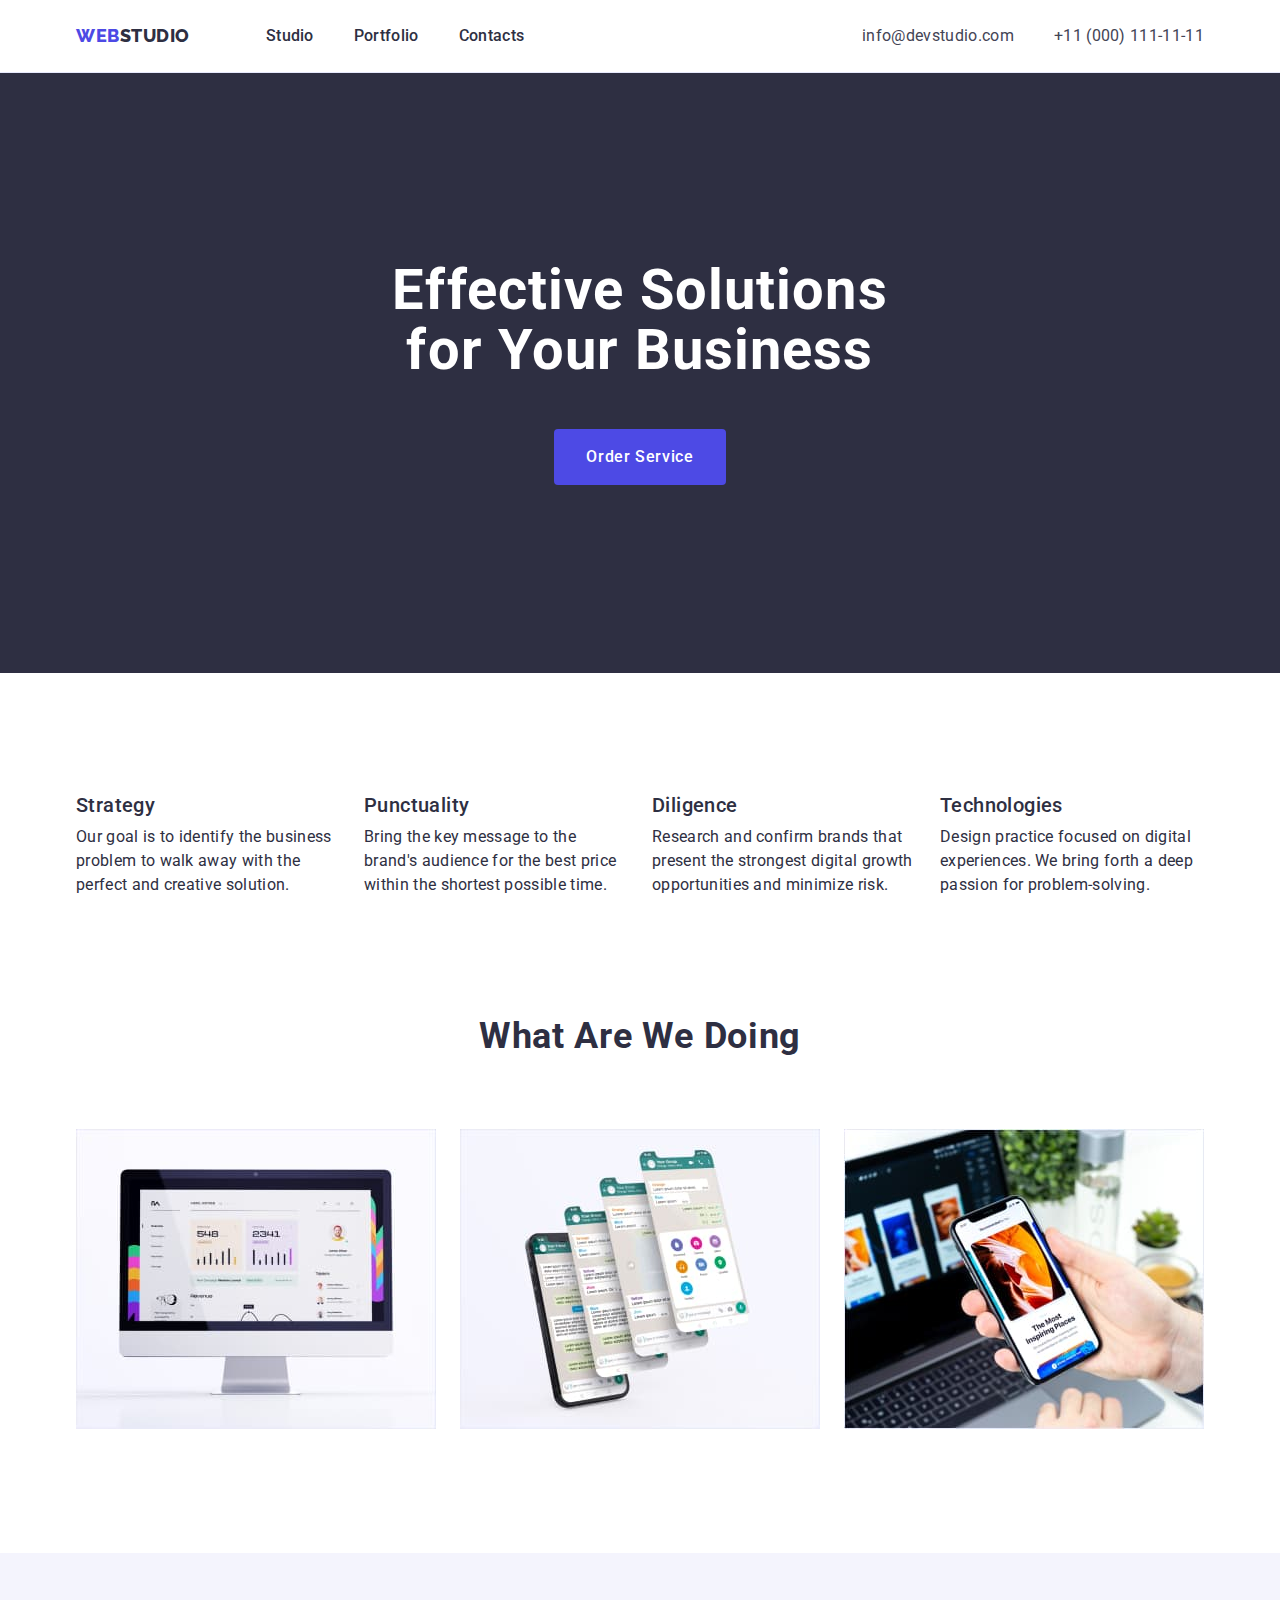
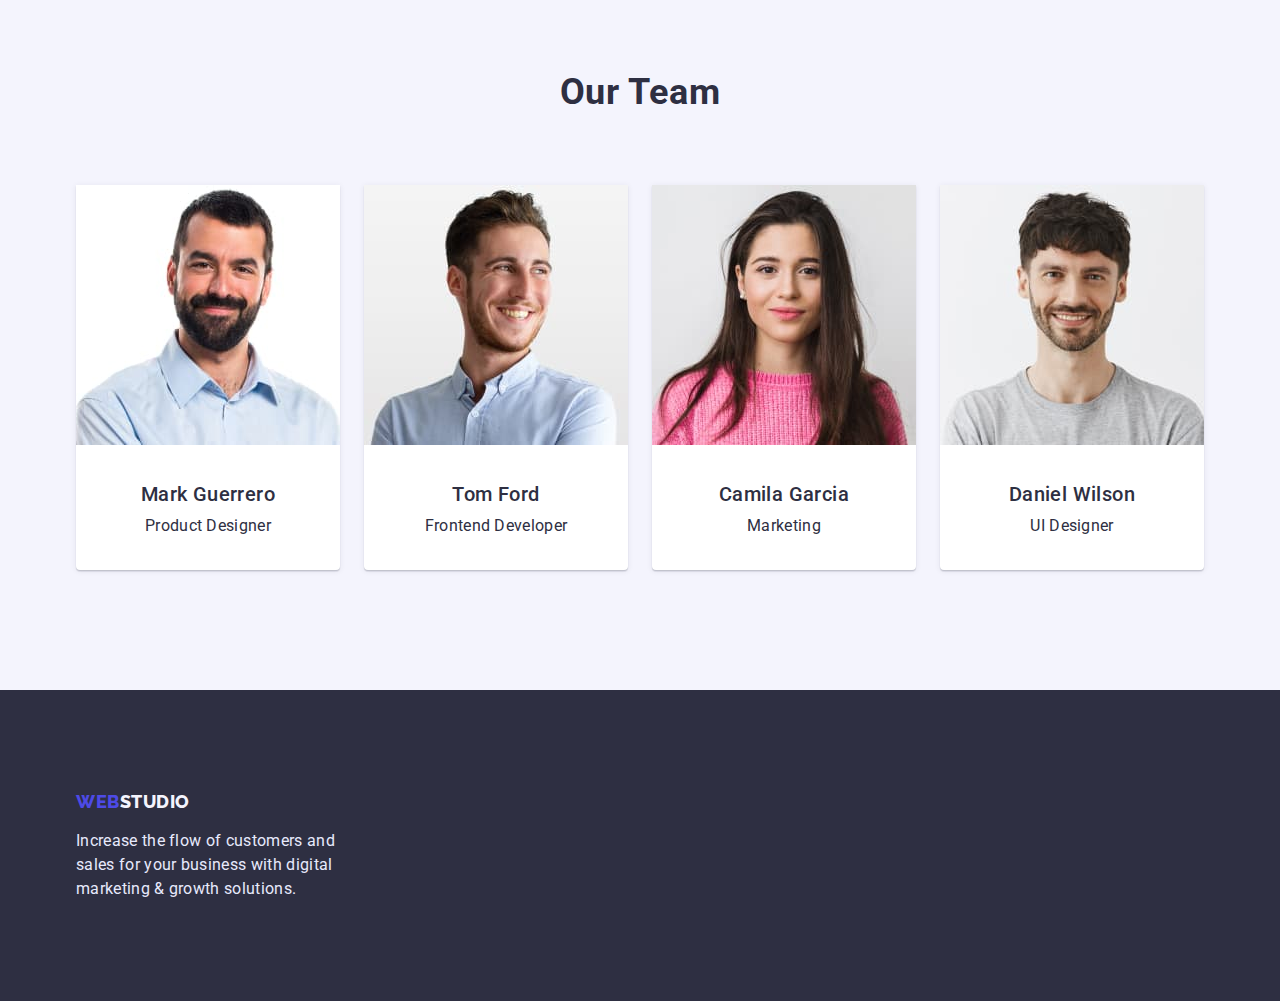
==== commit 46aca831: "правки 2" ====
--- a/index.html
+++ b/index.html
@@ -183,11 +183,9 @@
     <!-- Footer -->
     <footer class="footer">
       <div class="container">
-        <p class="foot-logo">
-          <a href="./index.html" class="logo-web link"
-            >WEB<span class="footer-studio">STUDIO</span></a
-          >
-        </p>
+        <a href="./index.html" class="logo-web link"
+          >WEB<span class="footer-studio">STUDIO</span></a
+        >
         <p class="footer-text">
           Increase the flow of customers and sales for your business with
           digital marketing & growth solutions.
--- a/css/styles.css
+++ b/css/styles.css
@@ -75,8 +75,15 @@
   color: var(--primary-brand-color);
   display: inline-block;
 }
-.main-nav,
-.link-nav,
+.link-nav {
+  display: flex;
+  align-items: center;
+  justify-content: space-between;
+  gap: 76px;
+}
+
+.main-nav,/*
+.link-nav,*/
 .site-nav,
 .head-content {
   display: flex;
@@ -91,7 +98,7 @@
 
 .site-nav .item:not(:last-child),
 .head-content .item:not(:last-child) {
-  margin-right: 40px;
+  gap: 40px;
 }
 
 .anchors {
@@ -161,7 +168,7 @@
   font-size: 16px;
   line-height: 1.5;
   letter-spacing: 0.04em;
-
+  margin-top: 48px;
   border-radius: 4px;
   padding: 16px 32px;
 }
@@ -201,8 +208,7 @@
   line-height: 1.11;
   letter-spacing: 0.02em;
   text-align: center;
-  padding-bottom: 72px;
-  padding-top: ;
+  margin-bottom: 72px;
 }
 /* Studio / Description of studio */
 .img {
@@ -277,8 +283,8 @@
 }
 .main-team {
   background-color: var(--light-color);
-  padding-bottom: 120px;
-  padding-top: 120px;
+  margin-bottom: 120px;
+  margin-top: 120px;
   margin: 0;
   padding: 0;
 }
@@ -339,14 +345,14 @@
 /* MAIN CONTENT */
 
 .section-title.prt {
-  padding: 0;
-  margin: 0;
   margin-top: 96px;
   padding-bottom: 120px;
+  padding-top: 72px;
 }
 
 .prt-section {
   padding-top: 96px;
+  padding-bottom: 120px;
 }
 
 .section-title.prt-title {
@@ -354,10 +360,10 @@
 }
 
 .btn-prt.list {
+  padding-top: 96px;
   display: flex;
   justify-content: center;
   gap: 24px;
-  padding-top: 96px;
 }
 
 .btn-filters {
@@ -368,7 +374,7 @@
   font-size: 16px;
   line-height: 1.5;
   letter-spacing: 0.04em;
-
+  border: 1px solid #e7e9fc;
   border-radius: 4px;
   min-height: 48px;
   padding: 12px 24px;
@@ -392,7 +398,6 @@
   justify-content: center;
   column-gap: 24px;
   row-gap: 48px;
-  padding-bottom: 120px;
 }
 
 .filter {
@@ -457,5 +462,6 @@
   text-align: left;
   width: 264px;
   margin-bottom: 0;
+  margin-top: 16px;
 }
 /* FOOTER */
